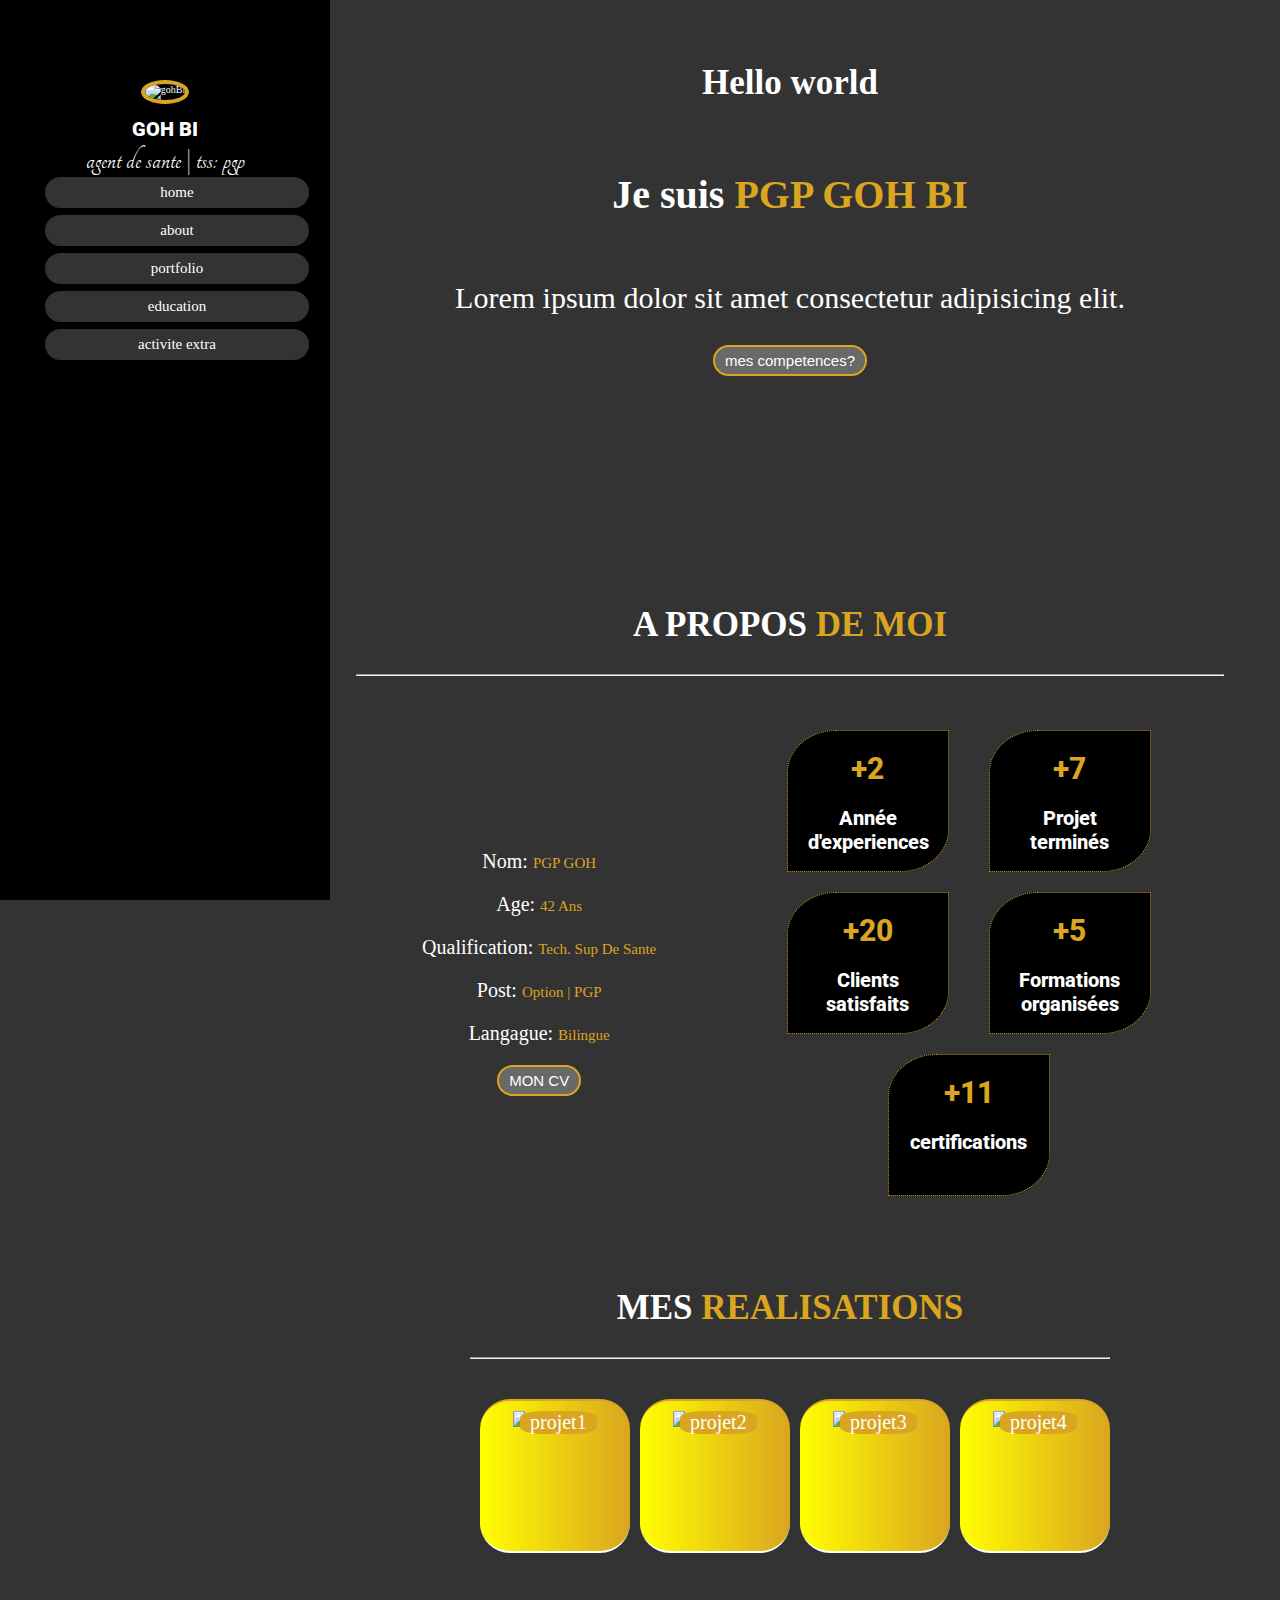
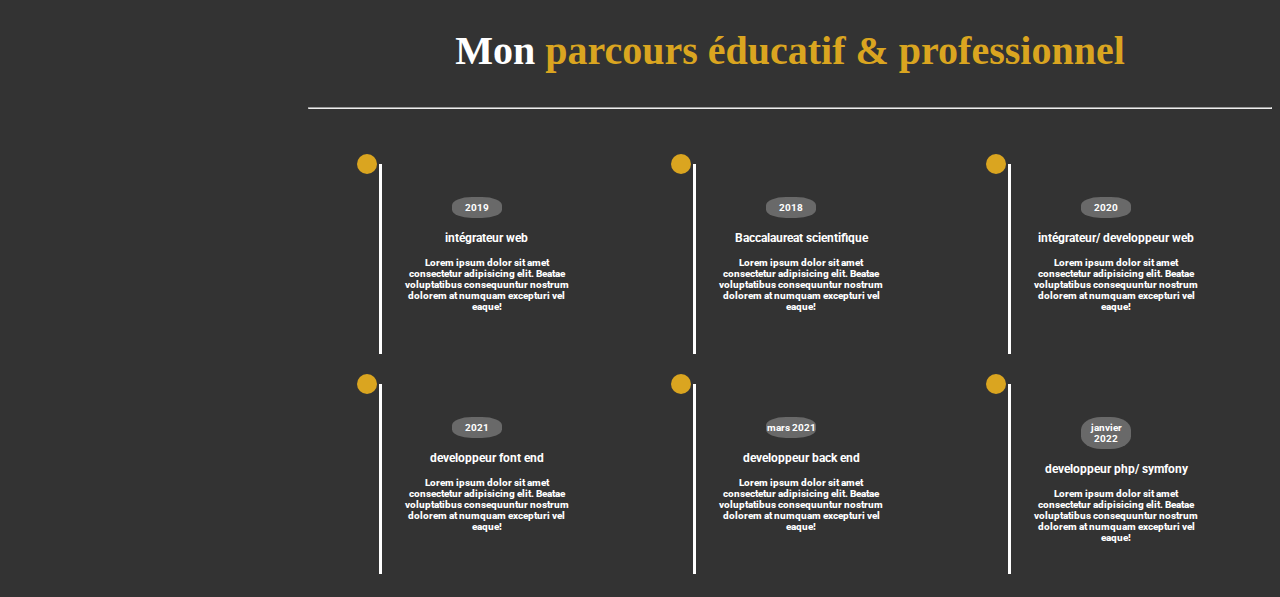
==== moncv/index.html @ 18f875a0 "js fonction de sroll" ====
<!DOCTYPE html>
<html lang="fr">
<head>
    <meta charset="UTF-8">
    <meta http-equiv="X-UA-Compatible" content="IE=edge">
    <meta name="viewport" content="width=device-width, initial-scale=1.0">
    <link rel="stylesheet" href="assets/css/style.css">
    <title>GOH BI IRIE VINCENT | portfolio</title>
    <link rel="stylesheet" href="https://cdnjs.cloudflare.com/ajax/libs/font-awesome/6.1.1/css/all.min.css" integrity="sha512-KfkfwYDsLkIlwQp6LFnl8zNdLGxu9YAA1QvwINks4PhcElQSvqcyVLLD9aMhXd13uQjoXtEKNosOWaZqXgel0g==" crossorigin="anonymous" referrerpolicy="no-referrer" />
</head>
<body>
  <header>
        <div class="user">
          <img src="assets/image/photogohBi.jpg" alt="gohBi">
          <h1> <span class="fab fa-facebook"></span> GOH BI</h1>
          <P>AGENT DE SANTE | TSS: PGP</P>
        </div>
        <nav class="navbar">
            <ul>
				<!--utilisation d'une ancre pour créer un lien vers...-->
				<a href="#home">
					<li>home</li>
				</a>
				<a href="#about">
					<li>about</li>
				</a>
				<a href="#portfolio">
					<li>portfolio</li>
				</a>
				<a href="#education">
					<li>education</li>
				</a>
				<a href="#activite extra">
					<li>activite extra</li>
			    </a>
            </ul>
          </nav>
  </header>
  <div class="fas fa-bars" id="icone"></div> <!-- icone de menu sur petit ecran-->

  
  <section id="home">
    <article class="home" >
      <h3 class="title" >Hello world</h3>
      <h2 class="heading">Je suis <span>PGP GOH BI</span></h2>
      <p >Lorem ipsum dolor sit amet consectetur adipisicing elit.</p>
      <a href="#about">
        <button class="btn">mes competences? 
          <span class="fas fa-user"></span>
        </button>
      </a>
    </article> 
    <article class="about" >
        <h2 class="title" id="about">A PROPOS <span> DE MOI</span></h2>
        <hr>
        <aside >
            <div class="nom">
                <P>Nom: <span>PGP GOH</span></P>
                <P>Age: <span>42 ans</span></P>
                <P>Qualification: <span>tech. sup de sante</span></P>
                <P>Post: <span> Option | PGP</span></P>
                <P>Langague: <span>Bilingue</span></P>
                <a href="#about">
                    <button class="btn">MON CV 
                        <span class="fas fa-download"></span>
                    </button>
                </a>  
        	</div>
            <div class="expe">
                <div class="boite">  
					<span>+2</span>
					<p>Année d'experiences  </p>
                </div>
                <div class="boite">  
					<span>+7</span>   
					<p> Projet terminés </p>
                </div>
                <div class="boite">  
					<span>+20</span>
					<p>Clients satisfaits </p>
             	</div>
                <div class="boite"> 
					<span>+5</span>
					<p>Formations organisées </p>
            	</div>  
                <div class="boite"> 
					<span>+11</span>
					<p>certifications  </p>
                </div>  	 
            </div>
        </aside>
    </article>
	<article class="portfolio" >
		<h2 class="title" id="portfolio">MES <span>REALISATIONS</span>
		</h2>
		<hr>
		<aside>
			<div>
				<a href="">
					<figure >
						<figcaption>projet1</figcaption>
						<img src="assets/image/projet1.jpg" alt="projet1">	
					</figure>
				</a>
			</div>
			<div>
				<a href="">
					<figure >
						<figcaption>projet2</figcaption>
						<img src="assets/image/projet2.jpg" alt="projet2">	
					</figure>
				</a>
			</div>
			<div>
				<a href="">
					<figure >
						<figcaption>projet3</figcaption>
						<img src="assets/image/projet3.jpg" alt="projet3">	
					</figure>
				</a>
			</div>
			<div>
				<a href="">
					<figure >
						<figcaption>projet4</figcaption>
						<img src="assets/image/projet4.jpg" alt="projet4">	
					</figure>
				</a>
			</div>
		</aside>
	</article>
	<article class="education" id="education">
		<h2 class="heading">Mon <span> parcours éducatif &amp; professionnel</span></h2>
		<hr>
		<aside>
			<div class="boite">
				<i class="fas fa-graduation-cap"></i>
				<h4>2019</h4>
				<h3>intégrateur web</h3>
				 <p>Lorem ipsum dolor sit amet consectetur adipisicing elit. Beatae voluptatibus consequuntur nostrum dolorem at numquam excepturi vel eaque!</p>
			</div>
			<div class="boite">
				<i class="fas fa-graduation-cap"></i>
				<h4>2018</h4>
				<h3>Baccalaureat scientifique</h3>
				 <p>Lorem ipsum dolor sit amet consectetur adipisicing elit. Beatae voluptatibus consequuntur nostrum dolorem at numquam excepturi vel eaque!</p>
			</div>
			<div class="boite">
				<i class="fas fa-graduation-cap"></i>
				<h4>2020</h4>
				<h3>intégrateur/ developpeur web</h3>
				 <p>Lorem ipsum dolor sit amet consectetur adipisicing elit. Beatae voluptatibus consequuntur nostrum dolorem at numquam excepturi vel eaque!</p>
			</div>
			<div class="boite">
				<i class="fas fa-graduation-cap"></i>
				<h4>2021</h4>
				<h3>developpeur font end</h3>
				 <p>Lorem ipsum dolor sit amet consectetur adipisicing elit. Beatae voluptatibus consequuntur nostrum dolorem at numquam excepturi vel eaque!</p>
			</div>
			<div class="boite">
				<i class="fas fa-graduation-cap"></i>
				<h4>mars 2021</h4>
				<h3>developpeur back end</h3>
				 <p>Lorem ipsum dolor sit amet consectetur adipisicing elit. Beatae voluptatibus consequuntur nostrum dolorem at numquam excepturi vel eaque!</p>
			</div>
			<div class="boite">
				<i class="fas fa-graduation-cap"></i>
				<h4>janvier 2022</h4>
				<h3>developpeur php/ symfony</h3>
				 <p>Lorem ipsum dolor sit amet consectetur adipisicing elit. Beatae voluptatibus consequuntur nostrum dolorem at numquam excepturi vel eaque!</p>
			</div>

		</aside>
	</article>

  </section> 
  









   <!--cdn de jquery  -->
   <script src="https://cdnjs.cloudflare.com/ajax/libs/jquery/3.6.0/jquery.min.js" integrity="sha512-894YE6QWD5I59HgZOGReFYm4dnWc1Qt5NtvYSaNcOP+u1T9qYdvdihz0PPSiiqn/+/3e7Jo4EaG7TubfWGUrMQ==" crossorigin="anonymous" referrerpolicy="no-referrer"></script>
   <!-- pour lier un js personnalisé -->
   <script src="assets/js/main.js"></script>
</body>
</html>
---- moncv/assets/css/style.css ----
/*font-family:  roboto et tangerine*/
@import url('https://fonts.googleapis.com/css2?family=Roboto:ital,wght@0,300;0,900;1,100;1,300&display=swap');
@import url('https://fonts.googleapis.com/css2?family=Roboto:ital,wght@0,300;0,900;1,100;1,300&family=Tangerine:wght@400;700&display=swap');
:root{
    --white:#fff;
    --black:#000;
    --gray:#333;
    --dimgray:#696969;
    --goldenrod:#daa520;
}
::selection{
    background: var(--goldenrod);
    color: var(--white);
}
*{
    text-align: center;
    align-items: center;
}
html{
    font-size: 62.5%;
    /* overflow-x: hidden; */
}
body{
    background: var(--gray);
    color: var(--white);
}
.title{
    font-size: 3.5rem;
    text-align: center;
    align-items: center;
    justify-content: center;
}
span {
    color: var(--goldenrod);
}
.heading{
    font-size: 4rem;
}
.heading span{
    color: var(--goldenrod);
}
.btn{
   font-size: 1.5rem;
   border-radius: 30px;
   padding: .5rem 1rem;
   border: solid 2px var(--goldenrod);
   background: var(--dimgray); 
   color: var(--white);
   width: auto;
}
.btn:hover{
    cursor: pointer;
}
section{
    margin-left: 20%;
    text-align: center;
    align-items: center;
    justify-content: center;
    display: flex;
    flex-flow: wrap;  
}

/* header */
header{
    background: var(--black);
    width: 33rem;
    height: 100%;
    text-align: center ;
    position: fixed;
    z-index: 1000;
    top: 0rem;
   left: 0;
   display: flex;
   flex-flow: column;
   align-items: center;
   transition-duration: .2s;
}
.user{
    margin-top: 8rem;
}
.user img{
    border-radius: 50%;
    width: 10rem;
    height: 10rem;
    border: solid .4rem var(--goldenrod);
}
.user h1{
    font-size: 2rem;
    font-family:'Roboto', sans-serif;
    font-weight:900;
}   
.user p{
    font-size: 3rem;
    font-family: 'Tangerine', cursive;
    text-transform: lowercase;
    margin-top: -1rem;
    margin-bottom: -1rem;
}
.navbar {
    width: 100%;
}
.navbar ul{
    list-style: none;
   text-align: center;
    align-items: center;
    justify-content: center;
}
.navbar ul li{
    background: var(--gray);
    color: var(--white);
    padding: .7rem .7rem;
    margin: .7rem .5rem;
    text-align: center;
    width: 25rem;
    border-radius: 3rem;
    font-size: 1.5rem;
    align-items: center;
}
.navbar ul li:hover{
    background: var(--goldenrod);
}
.navbar ul a{
    text-decoration: none;
}
#icone{
    color: var(--white);
    position:fixed;
    top: 2rem;
    right: 2rem;
    font-size: 2rem;
    background: var(--dimgray);
    padding:.6rem;
    border-radius: 20%;
    display: none;
    z-index: 10000;
}

/* section home */
.home{
    text-align: center;
    align-items: center;
    justify-content: center;
    display: flex;
    flex-flow: column;
    padding-bottom: 10rem;
    margin-top: 2rem;
    /* padding: 25rem 0 30rem  0 ; */


}
.home p{
    font-size: 3rem;
}


/* section about */
.about{
    width: 90%;
    padding-top: 10rem;
}


.about aside{
    display: flex;
    font-size:2rem;
    justify-content: space-between;
    margin: 5%;
    align-items: center;  
}
.about .nom{
    width: 60rem;
}
.about .nom span{
    font-size: 1.5rem;
    text-transform: capitalize;
}
.about .nom .btn span{
    color: var(--white);
}
.about .expe{
    display: flex;
    justify-content: space-evenly;
    margin-left: 10%;
    flex-wrap: wrap;
}
.about .expe .boite {
    border: dotted .18rem var(--goldenrod) ;
    width: 12rem;
    height: 10rem;
    margin:1rem ;
    padding: 2rem;
    border-top-left-radius: 30%;
    border-bottom-right-radius: 30%;
    background: var(--black);
    font-weight: 800;
    font-family: 'Roboto', sans-serif;
}
.about .expe .boite span{
    font-size: 3rem;
}
/* section portfolio */

.portfolio{
    /* margin-top:28rem; */
    padding: 1rem;
}
hr{
    margin-bottom: 4rem;
}
.portfolio aside{
    display: flex;
    flex-flow: wrap;
    justify-content: space-around;
}
.portfolio div{
    border-top: solid .2rem var(--goldenrod);
    border-bottom: solid .2rem var(--white);
    border-radius: 3rem;
    margin-bottom: 3rem;
    margin-left: 1rem;
    width: 15rem;
    overflow: hidden;
    height: 15rem;
    background: linear-gradient(to left, var(--goldenrod), yellow);
}
.portfolio div img{
    width: 15rem;
    /* overflow: hidden; */
    height: 20rem;
    transition: all .5s;
    object-fit: cover;
    margin-left: -4rem;

}
.portfolio div img:hover{
    transform: scale(1.5);
    z-index: 50;
}
.portfolio div:hover figcaption{
    transform: translateY(-22px);
    transition: 0.3s;
}
.portfolio a{
    text-decoration: none;  
}
.portfolio figcaption{
    color: var(--white);
    font-size: 2rem;
    z-index: 100;
    position: absolute;
    background: var(--goldenrod);
    border-radius: 30%; 
    padding-left: 10px;
    padding-right: 10px;  
}

/* section eduction */
.education aside{
    display: flex;
    flex-flow: wrap;
    justify-content: space-around;
    margin-left:2rem ;
}
.education .boite {
    border-left: solid .3rem var(--white) ;
    width: 17rem;
    height: 15rem;
    margin:1.5rem ;
    padding: 2rem;
    font-weight: 800;
    font-family: 'Roboto', sans-serif;
}
.education i{
    transform: translate(-13rem, -3rem );
   position: absolute;
    z-index: 100;
    font-size: x-large;
    color: var(--black);
    background: var(--goldenrod);
    border-radius: 50%;
    padding: 1rem;    
}
.education h4{
    background: var(--dimgray);
    border-radius: 40%;
    width: 5rem;
    text-align: center;
    align-items: center;
    margin-left: 5rem;
    padding-top: .5rem;
    padding-bottom: .5rem;
    
}




/* media query */
@media screen and (max-width: 1344px) {
    section{
        margin-left: 300px;    
    }
}

    

@media screen and (max-width:991px) {
    /* html{
        font-size: 75%;
    } */
    section{
        margin-left: 0; 
    }
    #icone{
        display: block;   
    }
    header{
        /* display: none; */
        left: -500px;
    }
    header.toggle{
        /* display: block; */
        left: 0;
    }
}
@media screen and (max-width:768px){
    html{
        font: 50%;
    }
    section{
        margin-left: 6rem;
    }
    .navbar ul li{
        padding: .7rem 0rem;
        margin: .7rem 0;    
    }
 }

@media screen and (max-width:510px){
    header{
        width: 100%;
    }
    header .navbar li{
        align-items: center;
        text-align: center;
        font-size: 2.8rem;
        margin-left: 1rem;

    }
    
} 
@media screen and (max-width:240px) {
    header{
        width: 100%;
    }
    .navbar ul li{
        padding: .7rem .7rem;
        margin: .7rem .5rem;
        text-align: center;
        width: 18rem;
    }    
}
@media screen and (max-width:1150px) {
    .about aside{
        flex-flow: wrap;     
    }
    .about aside .expe{
        margin-top: 8rem;
    }

}
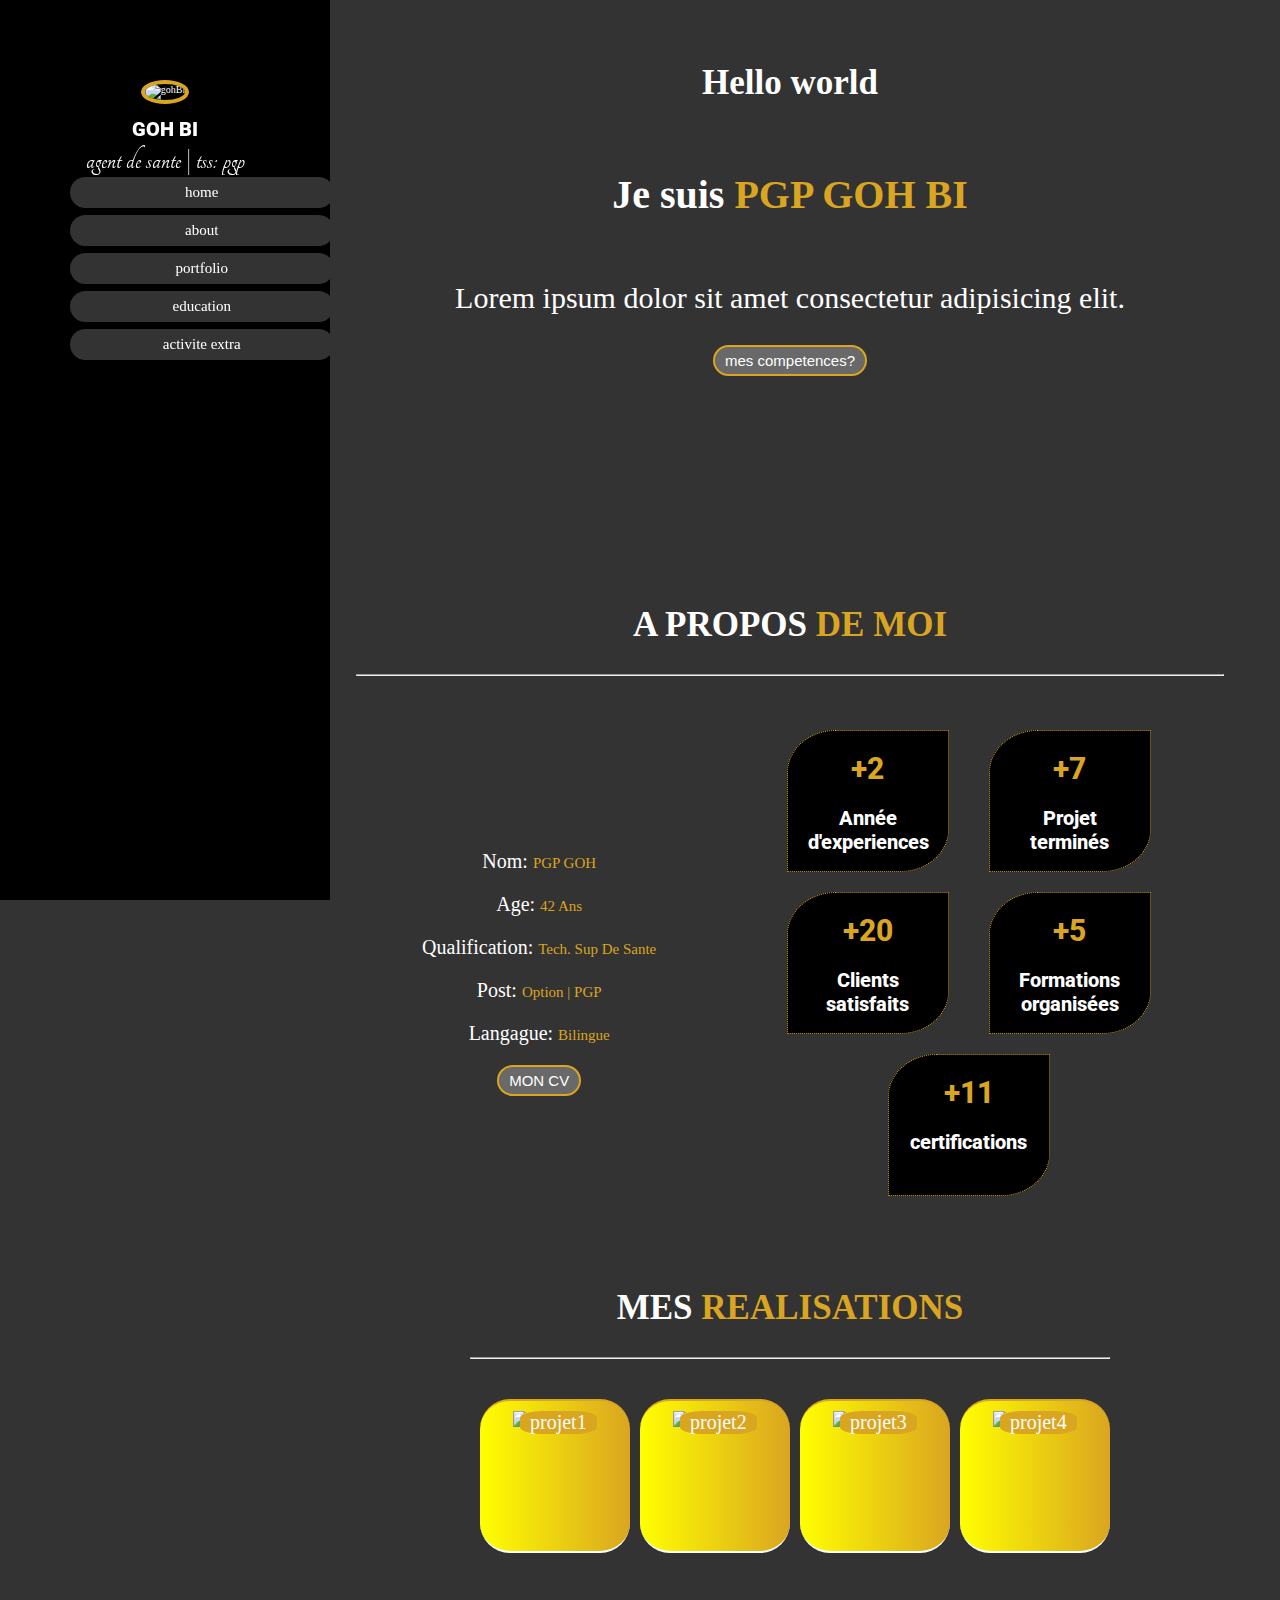
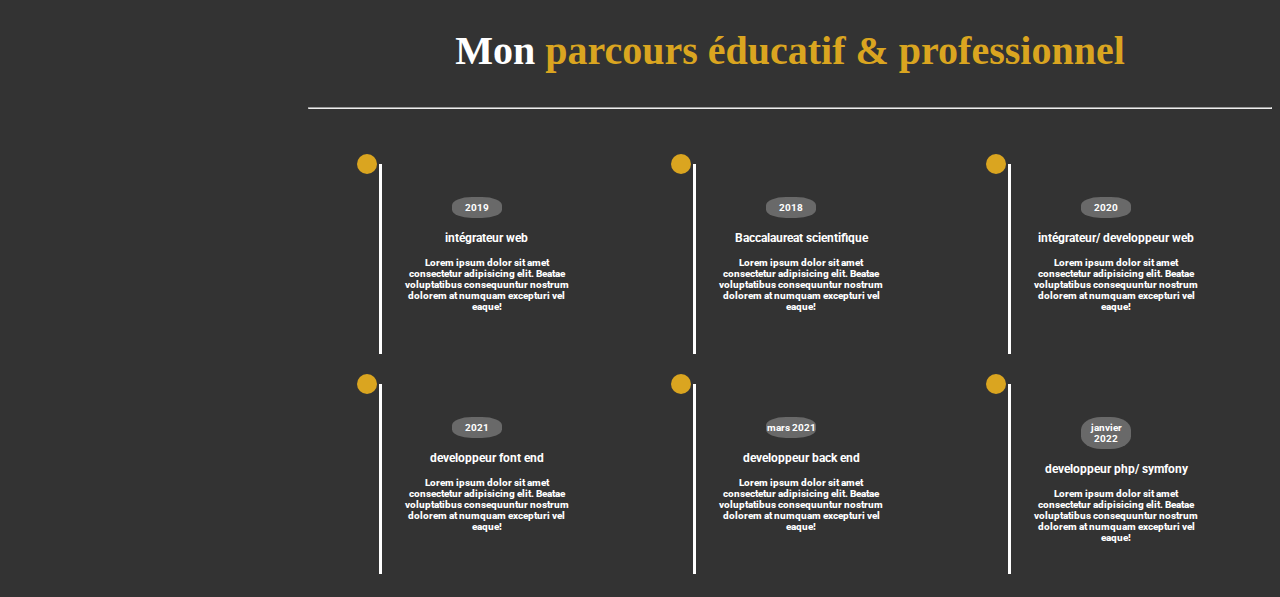
==== commit 4c96a25c: "icone" ====
--- a/moncv/index.html
+++ b/moncv/index.html
@@ -12,29 +12,47 @@
   <header>
         <div class="user">
           <img src="assets/image/photogohBi.jpg" alt="gohBi">
-          <h1> <span class="fab fa-facebook"></span> GOH BI</h1>
+          <h1> <span ></span> GOH BI</h1>
           <P>AGENT DE SANTE | TSS: PGP</P>
         </div>
         <nav class="navbar">
             <ul>
 				<!--utilisation d'une ancre pour créer un lien vers...-->
-				<a href="#home">
-					<li>home</li>
-				</a>
-				<a href="#about">
-					<li>about</li>
-				</a>
-				<a href="#portfolio">
-					<li>portfolio</li>
-				</a>
-				<a href="#education">
-					<li>education</li>
-				</a>
-				<a href="#activite extra">
-					<li>activite extra</li>
-			    </a>
+				<div>
+					<a href="#home">
+						<li>home</li>
+					</a>
+				</div>
+				<div>
+					<a href="#about">
+						<li>about</li>
+					</a>
+				</div>
+				<div>
+					<a href="#portfolio">
+						<li>portfolio</li>
+					</a>
+				</div>
+				<div>
+					<a href="#education">
+						<li>education</li>
+					</a>
+				</div>
+				<div>
+					<a href="#activite extra">
+						<li>activite extra</li>
+					</a>
+				</div>
             </ul>
           </nav>
+		<div class="media" >
+			<span class="fab fa-facebook"></span>
+			<span class="fab fa-twitter"></span>
+			<span class="fab fa-github"></span>
+			<span class="fab fa-whatsapp"></span>
+			<span class="fab fa-apple"></span>
+		</div> 
+		  
   </header>
   <div class="fas fa-bars" id="icone"></div> <!-- icone de menu sur petit ecran-->
 
--- a/moncv/assets/css/style.css
+++ b/moncv/assets/css/style.css
@@ -75,6 +75,9 @@
    align-items: center;
    transition-duration: .2s;
 }
+.media{
+    font-size: x-large;
+}
 .user{
     margin-top: 8rem;
 }
@@ -97,9 +100,9 @@
     margin-bottom: -1rem;
 }
 .navbar {
-    width: 100%;
-}
-.navbar ul{
+    width: 85%;
+}
+.navbar ul div{
     list-style: none;
    text-align: center;
     align-items: center;
@@ -344,9 +347,10 @@
         align-items: center;
         text-align: center;
         font-size: 2.8rem;
-        margin-left: 1rem;
-
-    }
+        /* margin-left: 1rem; */
+
+    }
+
     
 } 
 @media screen and (max-width:240px) {
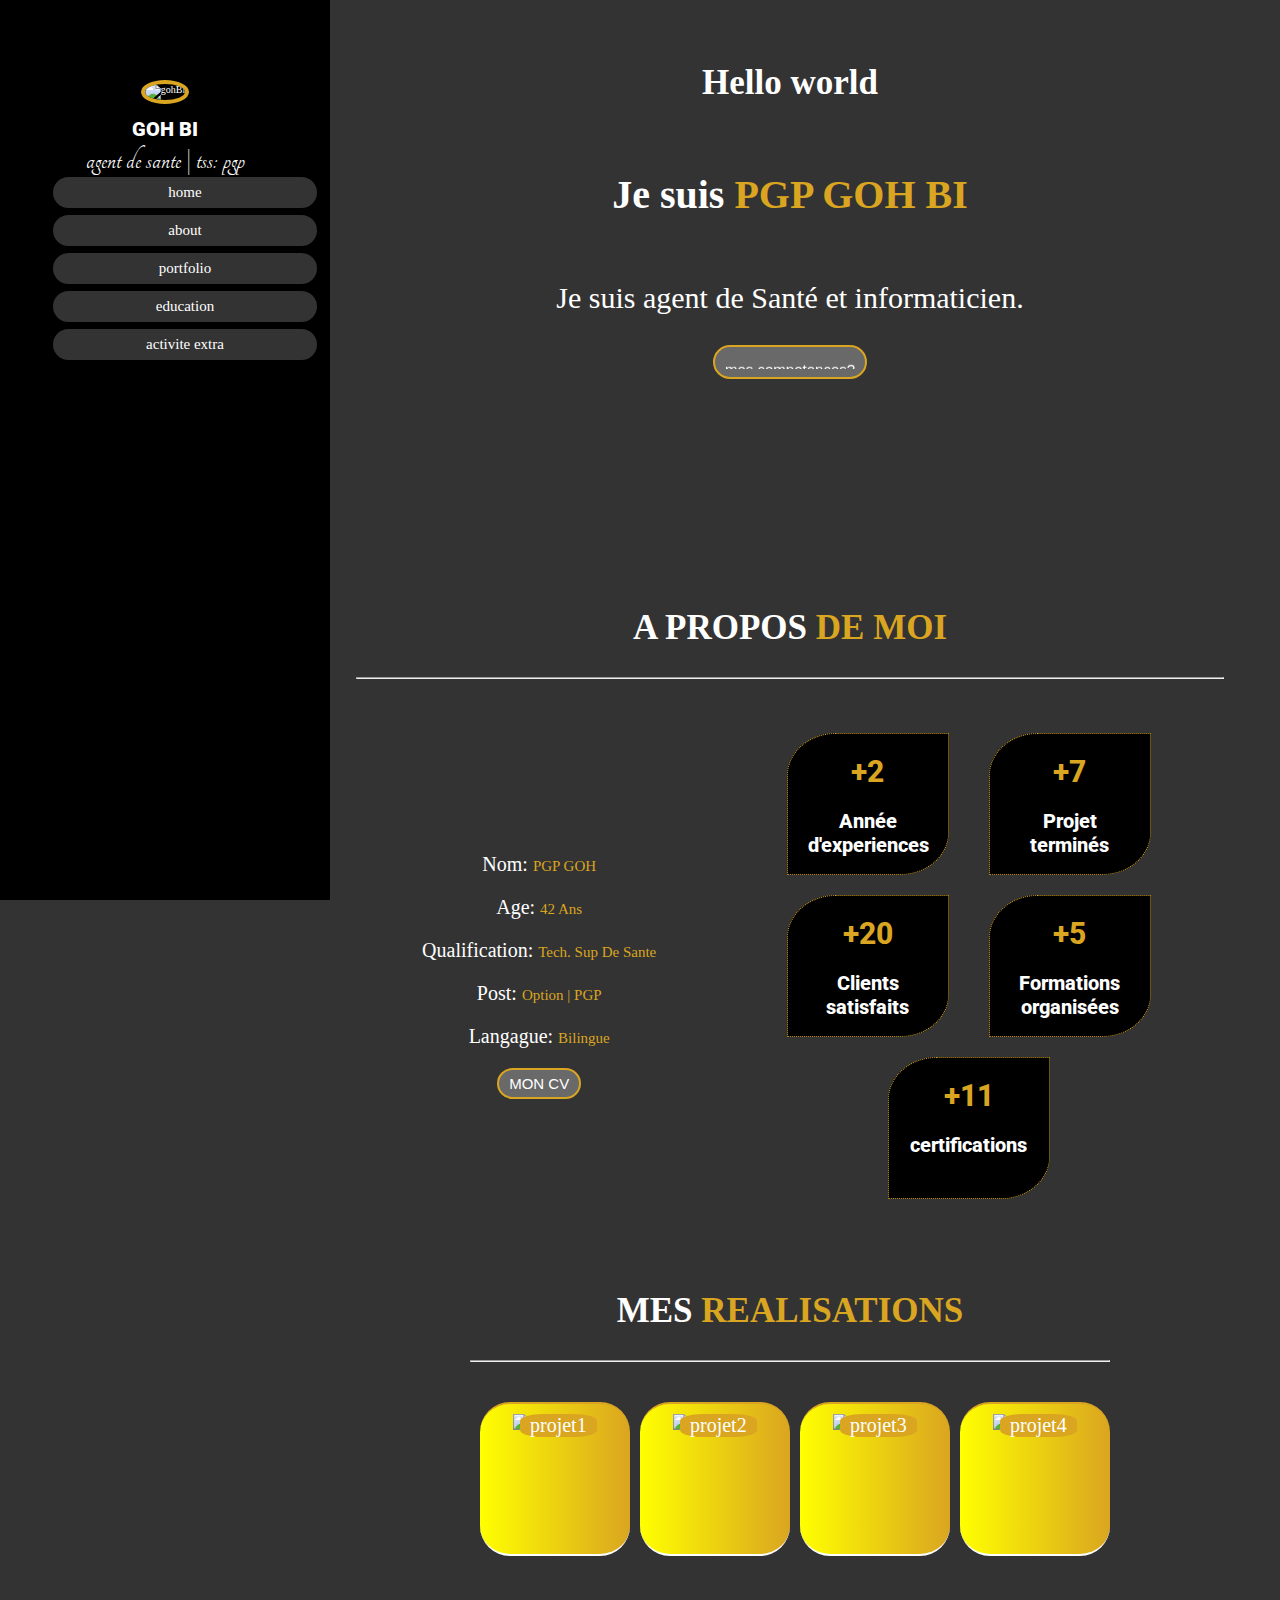
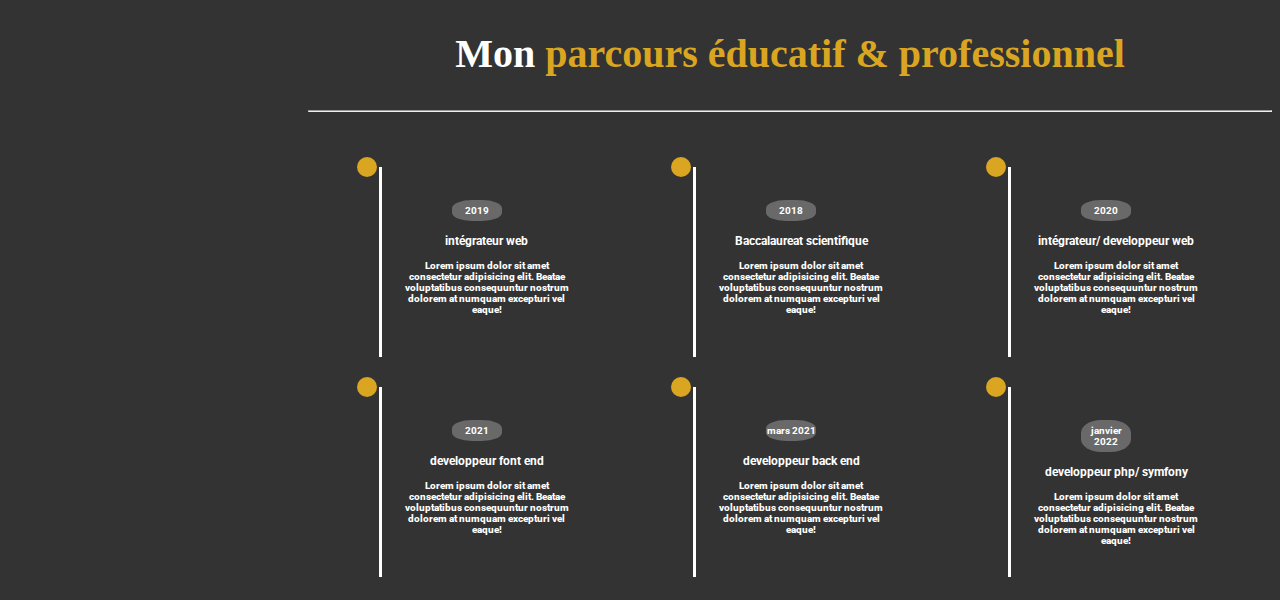
==== commit 91c28cbe: "animation" ====
--- a/moncv/index.html
+++ b/moncv/index.html
@@ -14,20 +14,19 @@
           <img src="assets/image/photogohBi.jpg" alt="gohBi">
           <h1> <span ></span> GOH BI</h1>
           <P>AGENT DE SANTE | TSS: PGP</P>
-        </div>
-        <nav class="navbar">
-            <ul>
-				<!--utilisation d'une ancre pour créer un lien vers...-->
-				<div>
-					<a href="#home">
-						<li>home</li>
-					</a>
-				</div>
-				<div>
-					<a href="#about">
-						<li>about</li>
-					</a>
-				</div>
+		  <nav class="navbar">
+			  <ul>
+				  <!--utilisation d'une ancre pour créer un lien vers...-->
+				  <div>
+					  <a href="#home">
+						  <li>home</li>
+						</a>
+					</div>
+					<div>
+						<a href="#about">
+							<li>about</li>
+						</a>
+					</div>
 				<div>
 					<a href="#portfolio">
 						<li>portfolio</li>
@@ -44,7 +43,7 @@
 					</a>
 				</div>
             </ul>
-          </nav>
+		</nav>
 		<div class="media" >
 			<span class="fab fa-facebook"></span>
 			<span class="fab fa-twitter"></span>
@@ -52,7 +51,8 @@
 			<span class="fab fa-whatsapp"></span>
 			<span class="fab fa-apple"></span>
 		</div> 
-		  
+	</div>
+		
   </header>
   <div class="fas fa-bars" id="icone"></div> <!-- icone de menu sur petit ecran-->
 
@@ -61,9 +61,12 @@
     <article class="home" >
       <h3 class="title" >Hello world</h3>
       <h2 class="heading">Je suis <span>PGP GOH BI</span></h2>
-      <p >Lorem ipsum dolor sit amet consectetur adipisicing elit.</p>
+      <p >Je suis agent de Santé et informaticien.</p>
       <a href="#about">
-        <button class="btn">mes competences? 
+        <button class="btn">
+			<marquee  behavior="scroll" direction="up" scrollamount="1" scrolldelay="15"  style>
+				mes competences?
+			</marquee>  
           <span class="fas fa-user"></span>
         </button>
       </a>
